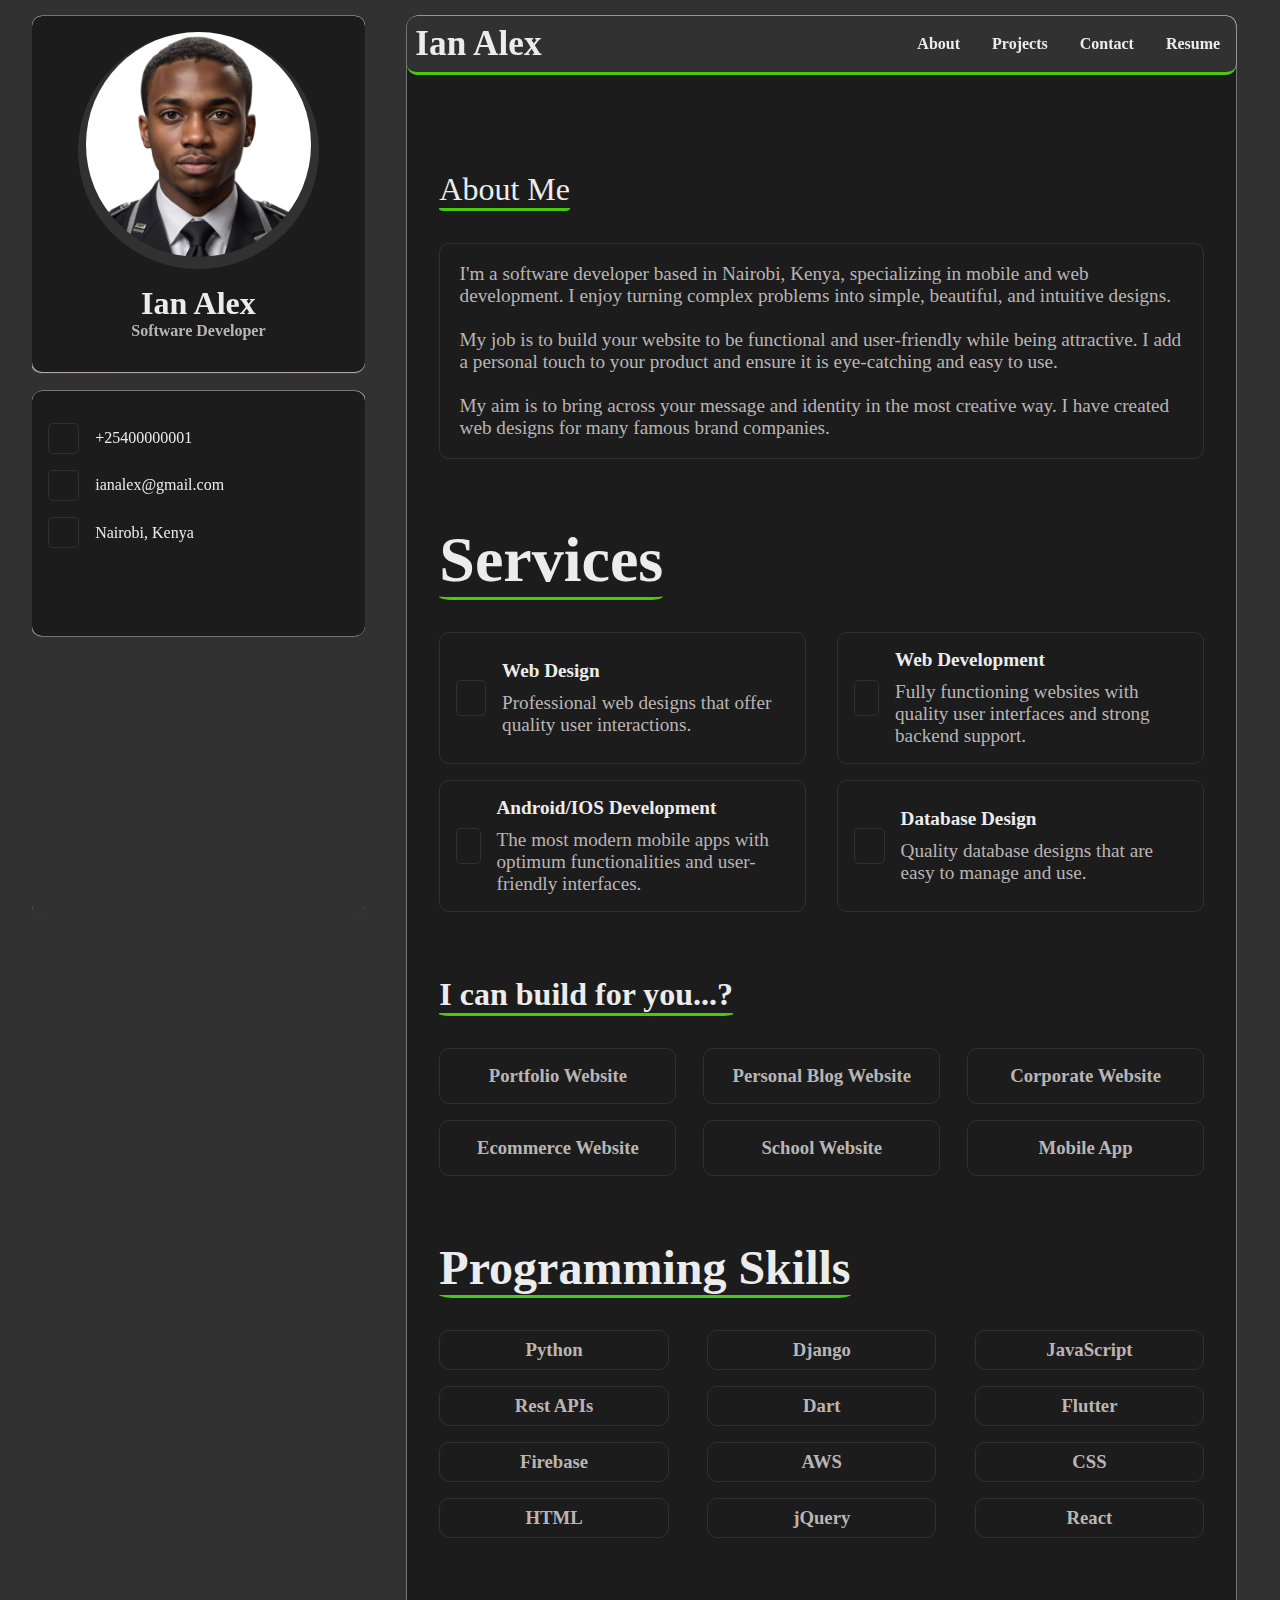
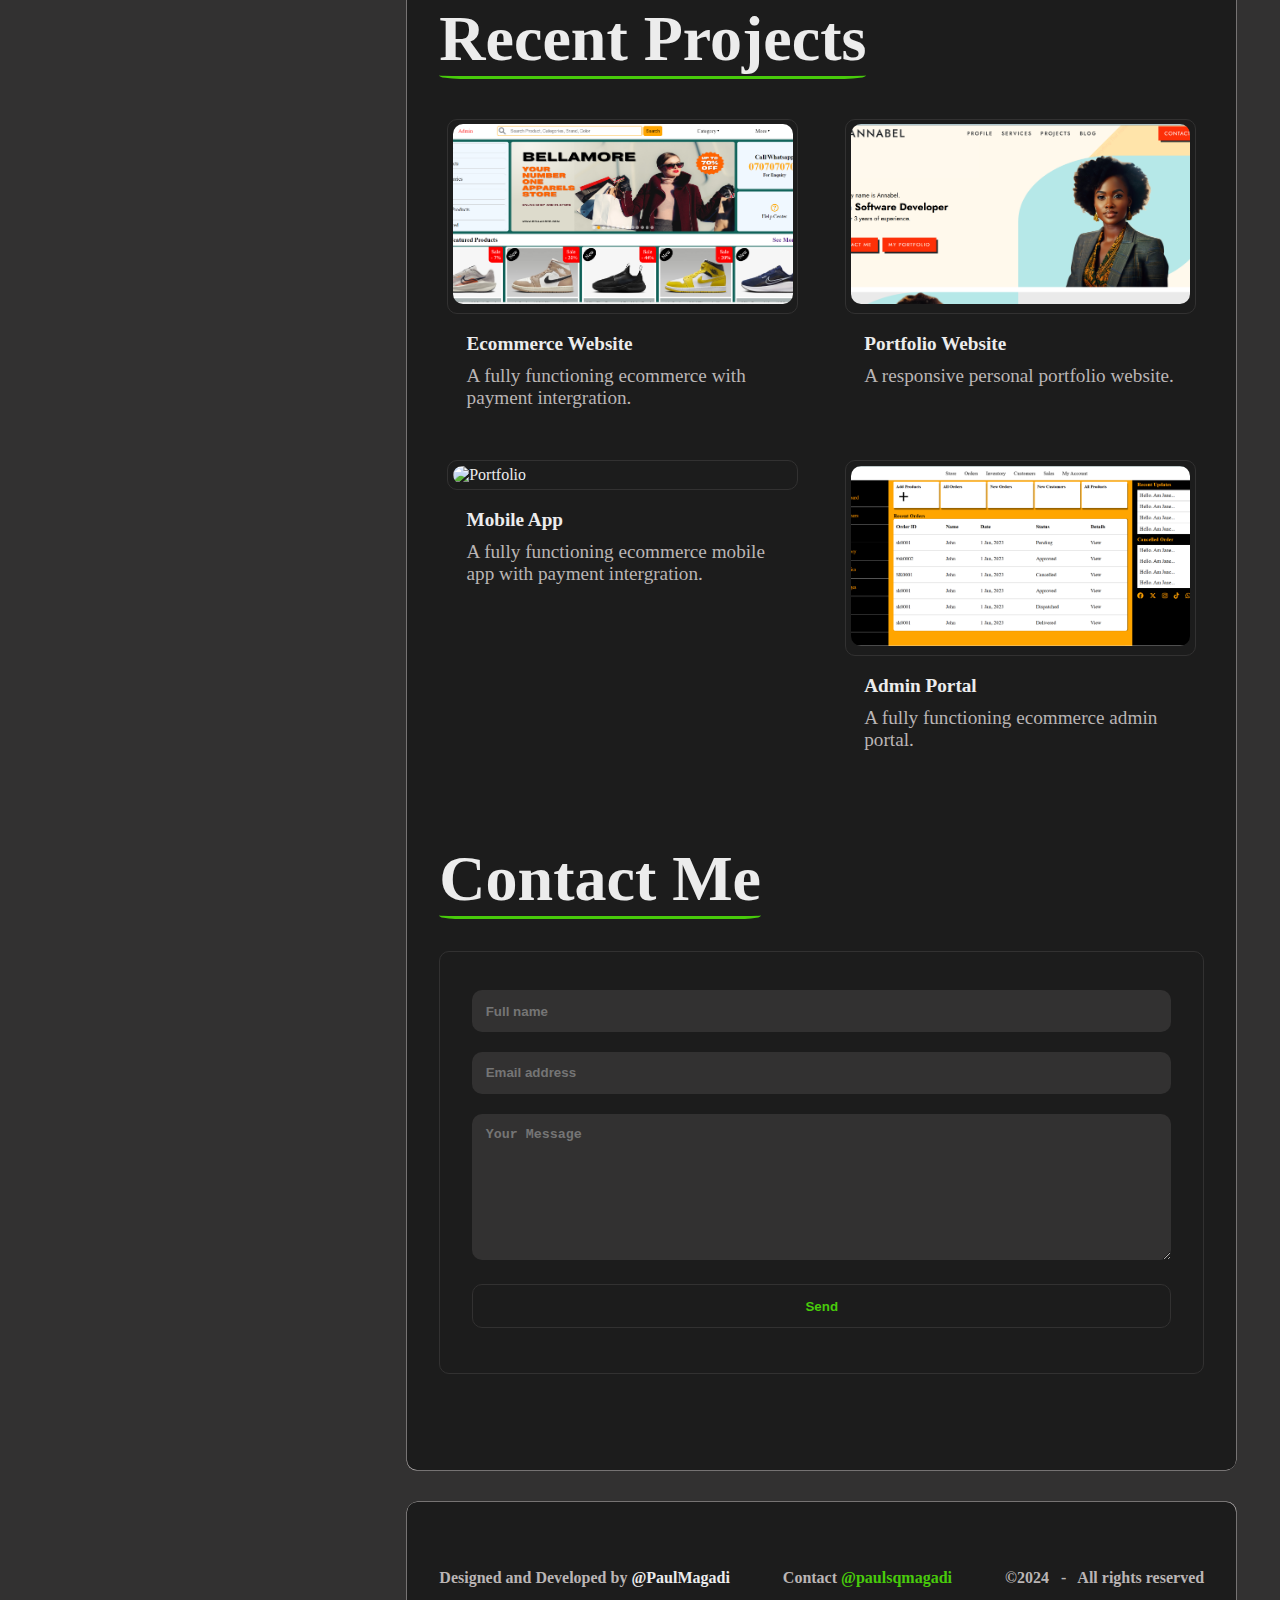
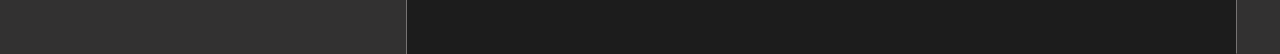
==== index.html @ 1241042d "modified:   README.md 	new file:   desktop_view.png 	new file:   images/admin_portal.png 	new file: " ====
<!DOCTYPE html>
<!-- HTML5 doctype declaration -->
<html lang="en">
<!-- The language attribute specifies the language of the document -->
<head>
    <!-- Meta tags for character set, viewport settings, and SEO -->
    <meta charset="UTF-8">
    <meta name="viewport" content="width=device-width, initial-scale=1.0">
    <meta name="description" content="Ian Alex's Portfolio - Software Developer specializing in mobile and web development.">
    <meta name="keywords" content="Ian Alex, Software Developer, Portfolio, Web Development, Mobile Development">
    
    <!-- Title of the webpage -->
    <title>Ian Alex - Portfolio</title>

    <!-- Link to favicon -->
    <link rel="shortcut icon" href="images/favicon.svg" type="image/svg+xml">

    <!-- Font Awesome for icons -->
    <script src="https://kit.fontawesome.com/c19bd454c4.js" crossorigin="anonymous"></script>

    <!-- LinkedIn Badge script -->
    <script src="https://platform.linkedin.com/badges/js/profile.js" async defer type="text/javascript"></script>
    
    <!-- Google Fonts for custom fonts -->
    <link rel="preconnect" href="https://fonts.googleapis.com">
    <link rel="preconnect" href="https://fonts.gstatic.com" crossorigin>
    <link href="https://fonts.googleapis.com/css2?family=Jost:ital,wght@0,100..900;1,100..900&display=swap" rel="stylesheet">
    
    <!-- Custom CSS files -->
    <link rel="stylesheet" href="main.css">
    <link rel="stylesheet" href="responsive.css">
</head>
<body>    
  <div class="container">
        <!-- Sidebar section -->
        <aside>
            <div class="profile-info">
                <!-- Profile image and title -->
                <div class="profile-image-segment">
                  <div class="profile-image">
                    <img src="images/profile1.png" alt="Ian">
                  </div>
                  <div class="profile-title">
                    <h1>Ian Alex </h1>
                    <h4 style="color: var(--secondary-white-color);">Software Developer</h4>
                  </div>
                </div>
                <div class="line-break"></div>

                <!-- Button to view contacts -->
                <div class="view-contacts-button"> 
                    <p>View Contacts &downarrow;</p> 
                </div>

                <!-- Contact information -->
                <div class="profile-information-segment">
                  <div class="contact-information">
                    <!-- Phone contact -->
                    <div class="contact-info">
                      <div class="icon">
                        <i class="fa-solid fa-phone"></i>
                      </div>
                      <div class="info">
                        <p>+25400000001</p>
                      </div>
                    </div>
    
                    <!-- Email contact -->
                    <div class="contact-info">
                      <div class="icon">
                        <i class="fa-solid fa-envelope"></i>
                      </div>
                      <div class="info">
                        <p>ianalex@gmail.com</p>
                      </div>
                    </div>
    
                    <!-- Address contact -->
                    <div class="contact-info">
                      <div class="icon">
                        <i class="fa-solid fa-location-dot"></i>
                      </div>
                      <div class="info">
                        <p>Nairobi, Kenya</p>
                      </div>
                    </div>
                </div>

                <!-- Social media links -->
                <div class="socials">
                  <a href="#"><i class="fa-brands fa-facebook"></i></a>
                  <a href="#"><i class="fa-brands fa-linkedin"></i></a>
                  <a href="#"><i class="fa-brands fa-instagram"></i></a>
                  <a href="#"><i class="fa-solid fa-x"></i></a>
                </div>
                </div>
            </div>
        </aside>

        <!-- Main content section -->
        <main>
            <div class="home-section">
                <!-- Navigation bar -->
                <nav>
                    <div class="topbar">
                      <div class="logo">
                        <a href="index.html">
                          <!-- <img src="images/favicon.svg" alt="Ian" width="28%"> -->
                          <h1>Ian Alex </h1>
                        </a>
                      </div>
                      <div class="menu-button"><p><i class="fa-solid fa-bars"></i></p></div>
                    </div>
                    
                    <div class="nav-links">
                      <ul>
                        <a href="#about"><li>About</li></a>
                        <a href="#portfolio"><li>Projects</li></a>
                        <a href="#contact"><li>Contact</li></a>
                        <a href="resume.html"><li>Resume</li></a>
                    </ul>
                    </div>
                    
                </nav>
                <!-- Home page article -->
                <article class="home-page">

                    <!-- About section -->
                    <section>
                      <div class="about" id="about" >
                        <h1 class="about-title">About Me</h1>
                        <div class="about-text">
                          <p>
                            I'm a software developer based in Nairobi, Kenya, specializing in mobile and web development.
                            I enjoy turning complex problems into simple, beautiful, and intuitive designs.
                          </p>
                          <br>
                          <p>
                            My job is to build your website to be functional and user-friendly while being attractive.
                            I add a personal touch to your product and ensure it is eye-catching and easy to use.
                          </p>
                          <br>
                          <p>My aim is to bring across your message and identity in the most creative way. I have created web designs for many famous brand companies.
                          </p>
                        </div>
                      </div>
                     </section>

                     <!-- Services section -->
                      <section>
                        <div class="services">
                            <div class="services-title">
                                <h1>Services</h1>
                            </div>
                            <div class="services-container">
                                <!-- Web Design service -->
                                <div class="service">
                                    <div class="icon">
                                      <i class="fa-solid fa-palette"></i>
                                    </div>
                                    <div class="service-text">
                                      <h4 class="service-title">Web Design</h4>
                                      <div class="service-about">
                                        <p>Professional web designs that offer quality user interactions.</p>
                                      </div>
                                    </div>
                                </div>
                                <!-- Web Development service -->
                                <div class="service">
                                    <div class="icon">
                                        <i class="fa-solid fa-code"></i>
                                    </div>
                                    <div class="service-text">
                                      <h4 class="service-title">Web Development</h4>
                                      <div class="service-about">
                                        <p>Fully functioning websites with quality user interfaces and strong backend support.</p>
                                      </div>
                                    </div>
                                </div>
                                <!-- Android/IOS Development service -->
                                <div class="service">
                                    <div class="icon">
                                      <i class="fa-solid fa-mobile"></i>
                                    </div>
                                    <div class="service-text">
                                      <h4 class="service-title">Android/IOS Development</h4>
                                      <div class="service-about">
                                        <p>The most modern mobile apps with optimum functionalities and user-friendly interfaces.</p>
                                      </div>
                                    </div>
                                </div>
                                <!-- Database Design service -->
                                <div class="service">
                                    <div class="icon">
                                      <i class="fa-solid fa-database"></i>
                                    </div>
                                    <div class="service-text">
                                      <h4 class="service-title">Database Design</h4>
                                      <div class="service-about">
                                        <p>Quality database designs that are easy to manage and use.</p>
                                      </div>
                                    </div>
                                </div>
                            </div>
                        </div>
                      </section>

                      <!-- Looking For section -->
                      <section>
                        <div class="looking-for-section">
                            <div class="looking-for-title">
                                <h1>I can build for you...?</h1>
                            </div>
                            <div class="looking-for-items-container">
                                <div class="looking-for-item">
                                    <h3>Portfolio Website</h3>
                                </div>
                                <div class="looking-for-item">
                                    <h3>Personal Blog Website</h3>
                                </div>
                                <div class="looking-for-item">
                                    <h3>Corporate Website</h3>
                                </div>
                                <div class="looking-for-item">
                                    <h3>Ecommerce Website</h3>
                                </div>
                                <div class="looking-for-item">
                                    <h3>School Website</h3>
                                </div>
                                <div class="looking-for-item">
                                    <h3>Mobile App</h3>
                                </div>
                            </div>
                        </div>
                      </section>

                      <!-- Skills section -->
                      <section>
                        <div class="skills-section">
                          <div class="skills-section-title">
                            <h1>Programming Skills</h1>
                          </div>
                          <div class="skills-container">
                            <div class="skill"><h3>Python</h3></div>
                            <div class="skill"><h3>Django</h3></div>
                            <div class="skill"><h3>JavaScript</h3></div>
                            <div class="skill"><h3>Rest APIs</h3></div>
                            <div class="skill"><h3>Dart</h3></div>
                            <div class="skill"><h3>Flutter</h3></div>
                            <div class="skill"><h3>Firebase</h3></div>
                            <div class="skill"><h3>AWS</h3></div>
                            <div class="skill"><h3>CSS</h3></div>
                            <div class="skill"><h3>HTML</h3></div>
                            <div class="skill"><h3>jQuery</h3></div>
                            <div class="skill"><h3>React</h3></div>
                          </div>
                        </div>
                      </section>

                      <!-- Portfolio section -->
                      <section>
                        <div class="portfolio-section" id="portfolio">
                          <div class="portfolio-section-title">
                            <h1>Recent Projects</h1>
                          </div>
                          <div class="portfolio-container">

                            <!-- Portfolio item 1 -->
                            <div class="portfolio">
                              <div class="portfolio-image">
                                <img src="images/ecom2.png" alt="Portfolio">
                                <div class="portfolio-layer">
                                  <h4><a href="https://bellamoreapparels.up.railway.app/" target="_blank">View &rarr;</a></h4>
                                </div>
                              </div>
                              <div class="portfolio-texts">
                                <h4 class="portfolio-title">Ecommerce  Website</h4>
                                <p style="color: var(--secondary-white-color);">A fully functioning ecommerce with payment intergration.</p>
                              </div>
                            </div>

                            <!-- Portfolio item 2 -->
                            <div class="portfolio">
                              <div class="portfolio-image">
                                <img src="images/portfolio.png" alt="Portfolio">
                                <div class="portfolio-layer">
                                  <h4><a href="https://annabelnatea.up.railway.app/" target="_blank">View &rarr;</a></h4>
                                </div>
                              </div>
                              <div class="portfolio-texts">
                                <h4 class="portfolio-title">Portfolio Website</h4>
                                <p style="color: var(--secondary-white-color);">A responsive personal portfolio website.</p>
                              </div>
                            </div>

                            <!-- Portfolio item 3 -->
                            <div class="portfolio">
                              <div class="portfolio-image">
                                <img src="images/app.png" alt="Portfolio">
                                <div class="portfolio-layer">
                                  <h4><a href="https://annabelnatea.up.railway.app/" target="_blank">View &rarr;</a></h4>
                                </div>
                              </div>
                              <div class="portfolio-texts">
                                <h4 class="portfolio-title">Mobile App</h4>
                                <p style="color: var(--secondary-white-color);">A fully functioning ecommerce mobile app with payment intergration.</p>
                              </div>
                            </div>

                            <!-- Portfolio item 4 -->
                            <div class="portfolio">
                              <div class="portfolio-image">
                                <img src="images/admin_portal.png" alt="Portfolio">
                                <div class="portfolio-layer">
                                  <h4><a href="https://annabelnatea.up.railway.app/" target="_blank">View &rarr;</a></h4>
                                </div>
                              </div>
                              
                              <div class="portfolio-texts">
                                <h4 class="portfolio-title">Admin Portal</h4>
                                <p style="color: var(--secondary-white-color);">A fully functioning ecommerce admin portal.</p>
                              </div>
                            </div>
                          </div>
                        </div>
                      </section>

                      <!-- Contact section -->
                      <section>
                        <div class="contact-section" id="contact">
                          <div class="contact-section-title">
                            <h1>Contact Me</h1>
                          </div>
                          <div class="contact-form">
                            <!-- Contact form -->
                            <form action="">
                              <input type="text" name="full_name" placeholder="Full name">

                              <input type="email" name="email" placeholder="Email address">

                              <textarea name="message" placeholder="Your Message" rows="8" cols="100"></textarea>

                              <input type="submit" value="Send">
                            </form>
                          </div>
                        </div>
                      </section>
                </article>
            </div>

            <!-- Page footer - Developer's information -->
            <footer>
              <p>Designed and Developed by <span style="color: var(--white-color);">&commat;PaulMagadi</span></p>
              <p>Contact <span style="font-weight: 800;"><a href="https://github.com/Sqmagadi" target="_blank" style="color: var(--primary-color);">@paulsqmagadi</a></span></p>
              <p>&copy;2024 &nbsp; - &nbsp; All rights reserved</p>
            </footer>
        </main>
    </div>

    <!-- Link to the main JavaScript file -->
    <script src="main.js"></script>
</body>
</html>
---- main.css ----
* {
    box-sizing: border-box;
    padding: 0;
    margin: 0;
}

:root {
    --primary-color: #48cb0b;
    --secondary-color: #e69650;
    --black-color: #1c1c1c;
    --dark-color: #323131;
    --white-color: #ececec;
    --secondary-white-color: #bab5b5;
}

body {
    background-color: var(--dark-color);
    min-height: 100vh;
    color: var(--white-color);
    position: relative;
}

a {
    text-decoration: none;
}

.container {
    padding: 1em 2em 0 2em;
    display: flex;
    justify-content: space-between;
    gap: 2em;
    position: relative;
}

aside .profile-info {
    width: 26%;
    padding-bottom: 2em;
    position: fixed;
    height: 100vh;
    overflow-y: scroll;
    cursor: pointer;
    scroll-behavior: smooth;
    white-space: wrap;
    -ms-overflow-style: none;  
    scrollbar-width: none; 
    display: flex;
    gap: .5em;
    flex-direction: column;
    border-radius: 10px;
    box-shadow: 0.0px -0.5px 0.0px var(--secondary-white-color);
}

.profile-image-segment {
    background-color: var(--black-color);
    border-radius: 10px;
    padding : 1em;
    box-shadow: -0.5px 0.5px 0.9px var(--secondary-white-color), 0.5px -0.5px 0.5px var(--secondary-white-color);
}


.profile-information-segment {
    background-color: var(--black-color);
    border-radius: 10px;
    padding : 1em;
    box-shadow: -0.5px 0.5px 0.5px var(--secondary-white-color), 0.5px -0.5px 0.5px var(--secondary-white-color);

}

aside .profile-image {
    
    width: 80%;
    text-align: center;
    border-radius: 50%;
    padding: .5em;
    padding-top: 0em;
    margin: auto;
    background-color: var(--dark-color);
}

aside .profile-image img {
    width: 100%;
    object-fit: cover;
    border-radius: 50%;
    padding: 0;
    
}

aside .profile-title {
    padding: 1em;
    text-align: center;
}

.line-break {
    border-bottom: 3px solid var(--dark-color);
    border-radius: 50%;
    padding: 0;
    margin: 0;
}

.view-contacts-button {
    display: none;
    margin: 0;
}

.view-contacts-button p {
    margin: 0;
    padding: .5em;
    border: 1px solid var(--secondary-white-color);
    color: var(--secondary-white-color);
    border-radius: 20px;
}

aside .contact-information {
    padding: 1em 0;
    display: flex;
    flex-direction: column;
    gap: 1em;
}

aside .contact-information .contact-info {
    display: flex;
    align-items: center;
    gap: 1em;
}

aside .contact-information .contact-info .icon {
    color: var(--primary-color);
    font-size: 1.5rem;
    padding: .1em;
    width: 1.3em;
    height: 1.3em;
    border-radius: 5px;
    border: .5px solid var(--dark-color);
}

aside .contact-information .contact-info .info .info-title {
    color: var(--secondary-white-color);
    padding: .5em 0;
}

aside .socials {
    padding-top: 2em;
}

aside .socials a {
    padding: .5em;
    color: var(--secondary-white-color);
    font-size: 1.3rem;
}

aside .socials a:hover i {
    color: var(--primary-color);
}

main .home-section {
    width: 70%;
    margin-left: 29%;
    box-shadow: -0.5px 0.5px 0.5px var(--secondary-white-color), 0.5px -0.5px 0.5px var(--secondary-white-color);
    border-radius: 10px;
    background-color: var(--black-color);
}

main .home-section nav {
    position: sticky;
    top: 0;
    z-index: 100;
    display: flex;
    justify-content: space-between;
    align-items: center;
    background-color: var(--dark-color);
    border-radius: 10px;
    border-bottom-left-radius: 10px;
    border-bottom-right-radius: 10px;
    border-bottom: 3px solid var(--primary-color);
    box-shadow: 0.5px -0.5px 0.5px var(--secondary-white-color);
}

.logo {
    padding: .5em;
}

.logo a {
    color: var(--white-color);
    display: flex;
    align-items: center;
    justify-content: flex-start;
    gap: .5em;
    font-weight: 900;
    font-size: 1.1rem;
}

main .home-section nav ul {
    display: flex;
    justify-content: space-between;
    list-style: none;
    border: 0;
    box-shadow: none
}

main .home-section nav ul li {
    padding: 1em;
    font-weight: 800;
    cursor: pointer;
    color: var(--white-color);
}

main .home-section nav ul:last-child {
    border-top-right-radius: 10px;
    border-bottom-right-radius: 10px;
}

main .home-section nav ul li:hover {
    background-color: var(--white-color);
    color: var(--black-color);
    border-top-right-radius: 10px;
    border-bottom-left-radius: 10px;
    border-bottom-right-radius: 10px;
}

.topbar {
    display: flex;
    justify-content: space-between;
    align-items: center;
}

.menu-button {
    display: none;
}

.home-page {
    width: 100%;
    min-height: 100vh;
    padding: 2em;
}

.about {
    padding-top: 4em;
}

.about-title {
    font-size: 2em;
    font-weight: 500;
    border-bottom: 3px solid var(--primary-color);
    float: left;
    border-radius: 5%;
    margin-bottom: 1em;
}

.about-text {
    clear: left;
    color: var(--secondary-white-color);
    font-size: 1.2rem;
    padding: 1em;
    border-radius: 10px;
    border: 1px solid var(--dark-color);
}

.services {
    padding-top: 4em;
}

.services .services-title {
    font-size: 2em;
    font-weight: 500;
    border-bottom: 3px solid var(--primary-color);
    float: left;
    border-radius: 5%;
}

.services-container {
    width: 100%;
    display: flex;
    flex-wrap: wrap;
    justify-content: space-between;
    gap: 1em;
    padding-top: 2em;
}

.services-container .service {
    width: 48%;
    background-color: var(--back-color);
    display: flex;
    justify-content: flex-start;
    gap: 1em;
    align-items: center;
    padding: 1em;
    border: 1px solid var(--dark-color);
    border-radius: 10px;
}

.services-container .service:hover {
    transition: 0.51s ease;
    transform: scale(1.03);
    cursor: pointer;
    border: 1px solid var(--white-color);
}

.service-title {
    float: left;
    border-radius: 5px;
    font-size: 1.2rem;
    font-weight: 800;
}

.services-container .service .service-about {
    clear: left;
    color: var(--secondary-white-color);
    font-size: 1.2rem;
    padding-top: .5em;
}

.services-container .service .icon {
    font-size: 1.5rem;
    color: var(--primary-color);
    padding: .2em;
    width: 1.7em;
    height: 1.5em;
    border-radius: 5px;
    border: .5px solid var(--dark-color);
}

.looking-for-section {
    padding-top: 4em;
    display: flex;
    flex-direction: column;
}

.looking-for-section .looking-for-title h1 {
    border-bottom: 3px solid var(--primary-color);
    float: left;
    font-size: 2rem;
    border-radius: 5%;
}

.looking-for-items-container {
    padding-top: 2em;
    width: 100%;
    display: flex;
    flex-wrap: wrap;
    justify-content: space-between;
    align-items: center;
    gap: 1em;
}

.looking-for-items-container .looking-for-item {
    width: 31%;
    padding: 1em;
    border-radius: 10px;
    cursor: pointer;
    background-color: var(--black-color);
    text-align: center;
    color: var(--secondary-white-color);
    border: 1px solid var(--dark-color);
}

.looking-for-item:hover {
    border: 1.5px solid var(--white-color);
    background-color: var(--black-color);
    color: var(--white-color);
}

.skills-section {
    padding-top: 4em;
}

.skills-section-title {
    font-size: 1.5rem;
    font-weight: 500;
    float: left;
    border-bottom: 3px solid var(--primary-color);
    border-radius: 5%;
}

.skills-container {
    display: flex;
    justify-content: space-between;
    gap: 1em;
    flex-wrap: wrap;
    width: 100%;
    padding-top: 2em;
}

.skill {
    width: 30%;
    padding: .5em;
    border: 1.5px solid var(--dark-color);
    border-radius: 10px;
    text-align: center;
    cursor: pointer;
    border: 1px solid var(--dark-color);
    color: var(--secondary-white-color);
}

.portfolio-section {
    padding-top: 4em;
}

.portfolio-section-title {
    font-size: 2rem;
    font-weight: 500;
    border-bottom: 3px solid var(--primary-color);
    float: left;
    border-radius: 5%;
}

.portfolio-container {
    display: flex;
    flex-wrap: wrap;
    width: 100%;
    gap: 1em;
    justify-content: space-between;
    padding-top: 2em;
}

.portfolio {
    width: 48%;
    padding: .5em;
    border-radius: 10px;
    cursor: pointer;
    
}

.portfolio .portfolio-image {
    width: 100%;
    border-radius: 10px;
    padding: .3em; 
    border: 1px solid var(--dark-color);   
    position: relative;
}

.portfolio .portfolio-image:hover {
    transform: scale(1.03);
    transition: 0.5s ease;
    background-color: var(--secondary-white-color);
}

.portfolio .portfolio-image img {
    width: 100%;
    height: 180px;
    object-fit: cover;
    border-radius: 10px;
}

.portfolio .portfolio-texts {
    padding: 1em;
    font-size: 1.2rem;
}

.portfolio-layer h4{
    padding: .9em;
    background-color: var(--primary-color);
    border-radius: 5px;
    display: none;
    z-index: 99;
}

.portfolio-layer h4 a{
    color: var(--white-color);
}

.portfolio-layer {
    position: absolute;
    top: 0;
    bottom: 0;
    left: 0;
    right: 0;
    width: 100%;
    height: 100%;
    color: var(--black-color);
    display: none;
    align-items: center;
    text-align: center;
    justify-content: center;
    flex-direction: column;
    background-color: #000000a0;
    border-radius: 10px;
}

.portfolio:hover .portfolio-layer {
    display: flex;
}

.portfolio:hover .portfolio-layer h4 {
    display: block;
    opacity: 1;
    z-index: 99;
}

.portfolio-title {
    font-size: 1.2rem;
    font-weight: 800;
    padding-bottom: .5em;
}

.contact-section {
    padding: 4em 0;
}

.contact-section-title {
    font-size: 2em;
    font-weight: 500;
    float: left;
    border-bottom: 3px solid var(--primary-color);
    border-radius: 5%;
}

.contact-form {
    clear: both;
    padding-top: 2em;
}

.contact-form form {
    clear: both;
    border-radius: 10px;
    border: 1px solid var(--dark-color);
    padding: 2em;
}


.contact-form input, .contact-form textarea {
    width: 100%;
    padding: 1em;
    border: none;
    border-radius: 10px;
    box-sizing: border-box;
    margin-top: .5em;
    margin-bottom: 1em;
    resize: vertical;
    font-weight: 800;
    background-color: var(--dark-color);
    color: var(--white-color);
  }
  
.contact-form input[type=submit] {
    background-color: var(--black-color);
    color: var(--white-color);
    border: 1px solid var(--dark-color);
    padding: 1em;
    border-radius: 10px;
    cursor: pointer;
    font-weight: 800;
    color: var(--primary-color);
    font: 1.2rem;
}
  
.contact-form input[type=submit]:hover {
    background-color: var(--secondary-white-color);
    color: var(--black-color);
}
  
footer {
    width: 70%;
    margin-left: 29%;
    text-align: center;
    border-top-left-radius: 10px;
    border-top-right-radius: 10px;
    background-color: var(--black-color);
    margin-top: 2em;
    margin-bottom: 0;
    padding: 4em 2em; 
    bottom: 0 !important;
    font-weight: 800;
    line-height: 1.5;
    display: flex;
    justify-content: space-between;
    align-items: center;
    color: var(--secondary-white-color);
    box-shadow: -0.5px 0.5px 0.5px var(--secondary-white-color), 0.5px -0.5px 0.5px var(--secondary-white-color);
}
---- responsive.css ----
@media (max-width:1000px) {
    .container {
        flex-direction: column;
        padding: 1em 1em 0 1em;

    }

    aside .profile-info {
        width: 100%;
        padding-bottom: 1em;
        height: auto;
        position: static;
        display: flex;
        flex-direction: row;
        justify-content: space-between;
        gap: 1em;
        background-color: var(--black-color);
        
    }

    .profile-image-segment {
        width: 48%;
        border: none;
        box-shadow: none;
        
    }

    aside .profile-image {
        width: 75%;
    }

    .profile-information-segment {
        width: 48%;
        border: none;
        box-shadow: none;
        margin: auto 0;
    }

    .contact-information {
        display: flex;
        justify-content: center;

    }

    main .home-section {
        width: 100%;
        margin-left: 0;
    }

    main .home-page {
        padding: 1em;
    }

    .resume-page {
        width: 100%;
        margin-left: 0;
    }

    .resume-container {
        padding: 0.5;
    }

    footer {
        width: 100%;
        margin-left: 0;
        padding: 4em 1em; 
    }
}

@media (max-width:800px) {
    .portfolio-container {
        flex-direction: column;
    }
    
    .portfolio {
        width: 100%;
    }

    .portfolio .portfolio-image img {
        width: 100%;
        height: auto;
    }
}

@media (max-width: 700px) {
    main .home-section nav ul {
        float: none;
        border-bottom-right-radius: 10px;
    }

    main .home-section nav ul li {
        padding: .7em;
        font-weight: 500;
        font-size: .9rem;
        
    }

    aside .profile-info {
        flex-direction: column;
        padding: .5em;
        padding-bottom: 1em;
    }

    .profile-image-segment {
        width: 100%;
    }

    aside .profile-image {
        width: 50%;
    }
    .line-break {
        display: none;
    }

    .view-contacts-button {
        display: flex;
        justify-content: center;
    }

    .profile-information-segment {
        display: none;
    }

    .profile-information-segment.active {
        width: 100%;
        display: flex;
        justify-content: flex-start;
        align-items: flex-start;
        flex-direction: column;
        padding: 1em;
    }

    .contact-information {
        padding: .5em 0;
    }

    aside .socials {
        padding-top: .5em;
    }

    .services-container {
        flex-direction: column;
    }
    
    .services-container .service {
        width: 100%;
    }
    
    .looking-for-items-container .looking-for-item {
        width: 46%;
        font-size: .9rem;
        padding: .5em;
    }

    .skill {
        width: 46%;
        font-size: .9rem;
    }

    .contact-form form {
        padding: 1em;
    }

    footer {
        flex-direction: column;
    }
}

@media (max-width:600px) {
    nav {
        display: flex;
        flex-direction: column;
    }

    .topbar {
        width: 100%;
        padding: 0 1em 0 0;
        display: flex;
        justify-content: space-between;
        align-items: center;
    }

    .logo {
        font-size: .9rem;
    }

    .logo img {
        width: 20%;
    }
   
    .topbar .menu-button {
        display: block;
    }
    
    .nav-links {
        display: none;
        background-color: var(--dark-color);
        border-top: .5px solid var(--secondary-white-color);
        border-radius: 10px;
    }

    main .home-section nav ul {
        flex-direction: column;
    }

    
    
    main .home-section nav ul li {
        width: 100%;
    }

    main .home-section nav ul:last-of-type {
        /* border-bottom: .5px solid var(--secondary-white-color); */
        border-bottom-left-radius: 10px;
    }

    .nav-links.active {
        display: block;
        width: 100%;
    }

    
}
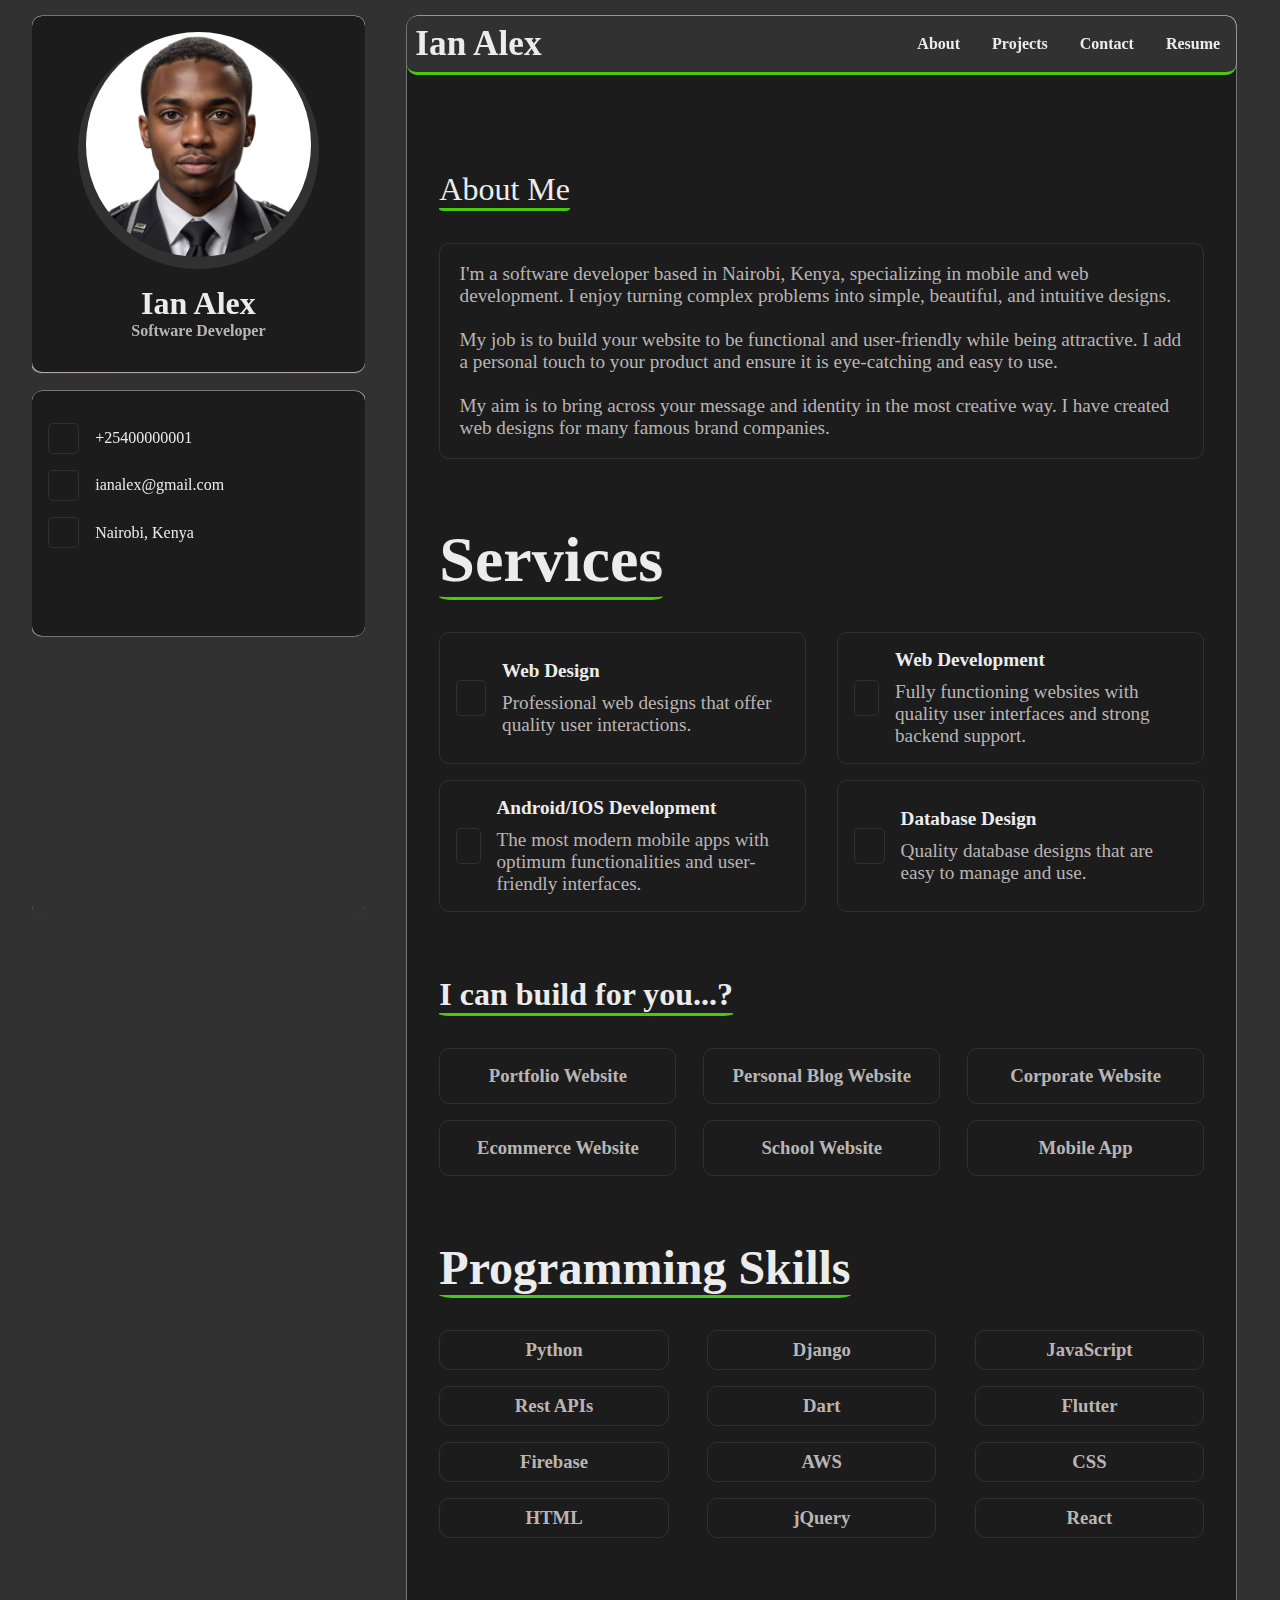
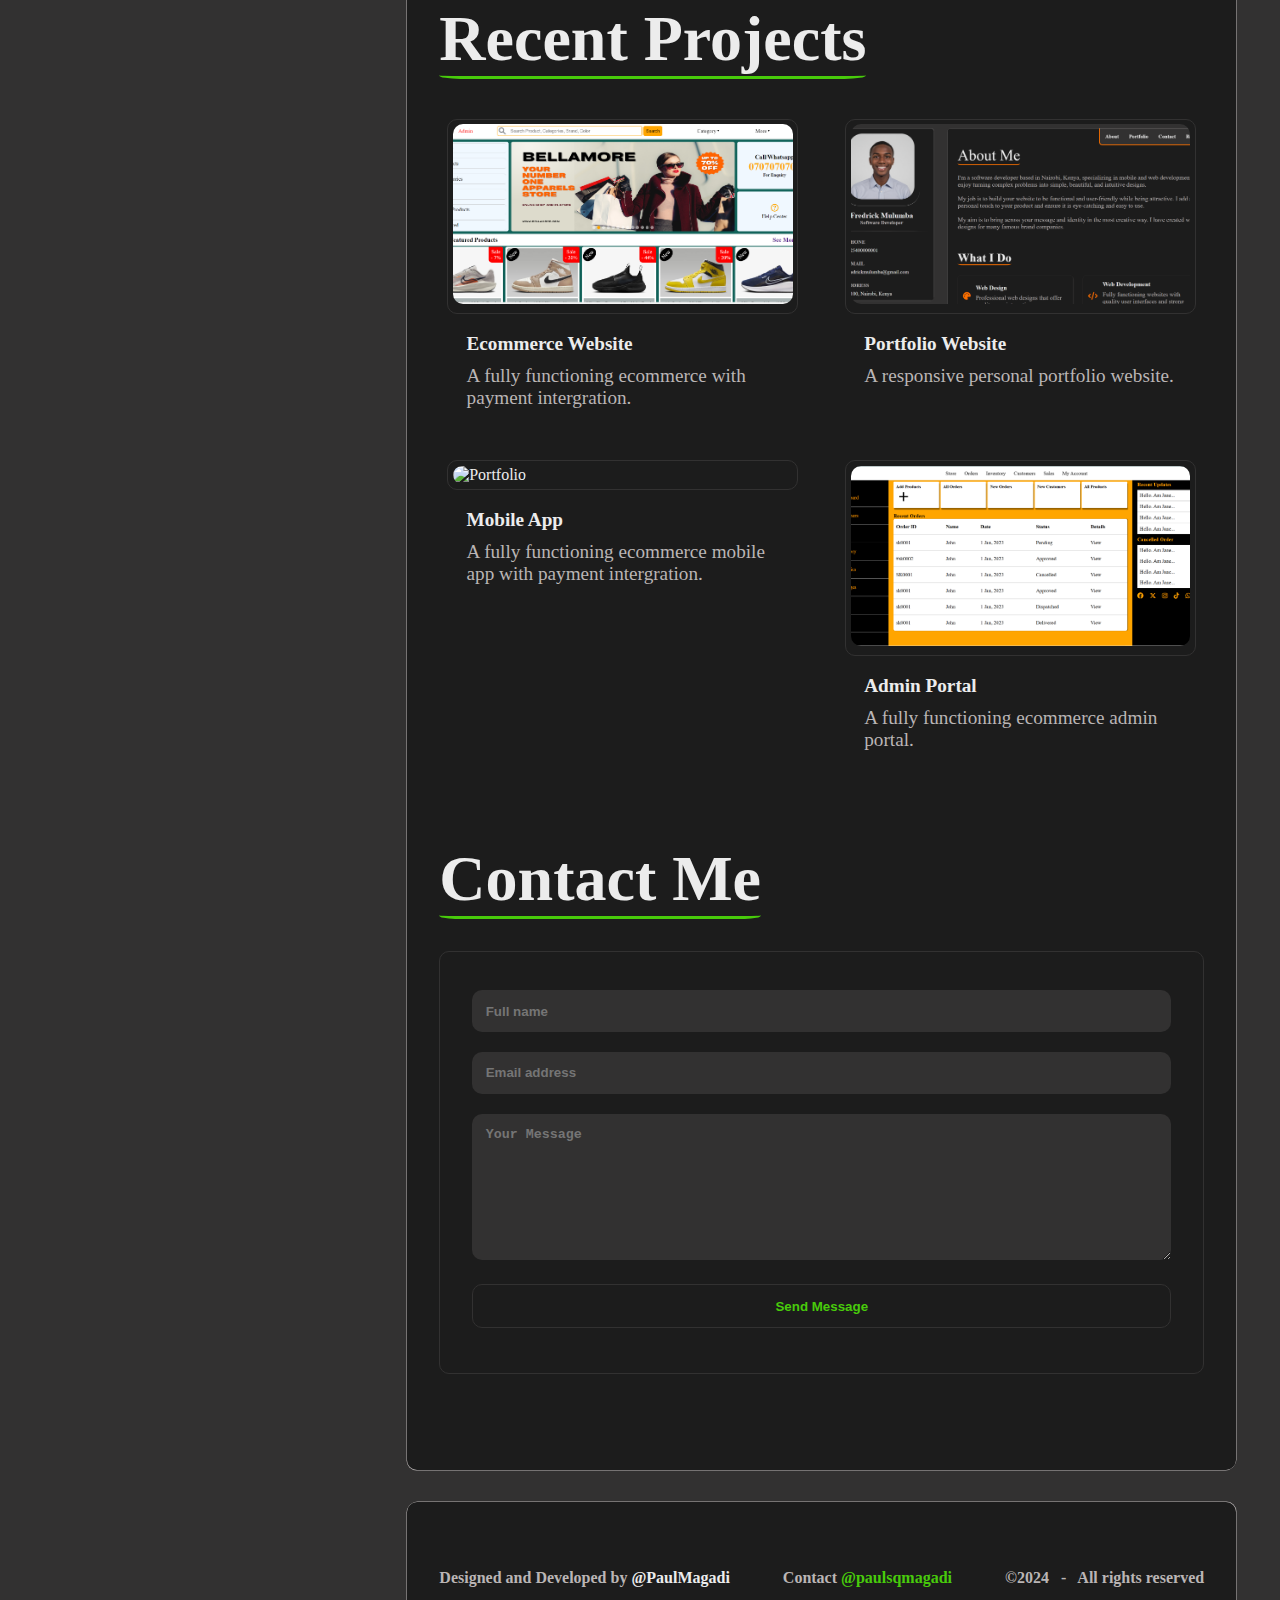
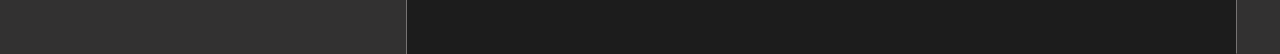
==== commit bee911ab: "modified:   desktop_view.png 	new file:   images/portfolio2.png 	modified:   index.html 	new file:  " ====
--- a/index.html
+++ b/index.html
@@ -282,9 +282,9 @@
                             <!-- Portfolio item 2 -->
                             <div class="portfolio">
                               <div class="portfolio-image">
-                                <img src="images/portfolio.png" alt="Portfolio">
+                                <img src="images/portfolio2.png" alt="Portfolio">
                                 <div class="portfolio-layer">
-                                  <h4><a href="https://annabelnatea.up.railway.app/" target="_blank">View &rarr;</a></h4>
+                                  <h4><a href="https://fredrickmulumba.up.railway.app/" target="_blank">View &rarr;</a></h4>
                                 </div>
                               </div>
                               <div class="portfolio-texts">
@@ -340,7 +340,7 @@
 
                               <textarea name="message" placeholder="Your Message" rows="8" cols="100"></textarea>
 
-                              <input type="submit" value="Send">
+                              <input type="submit" value="Send Message">
                             </form>
                           </div>
                         </div>
